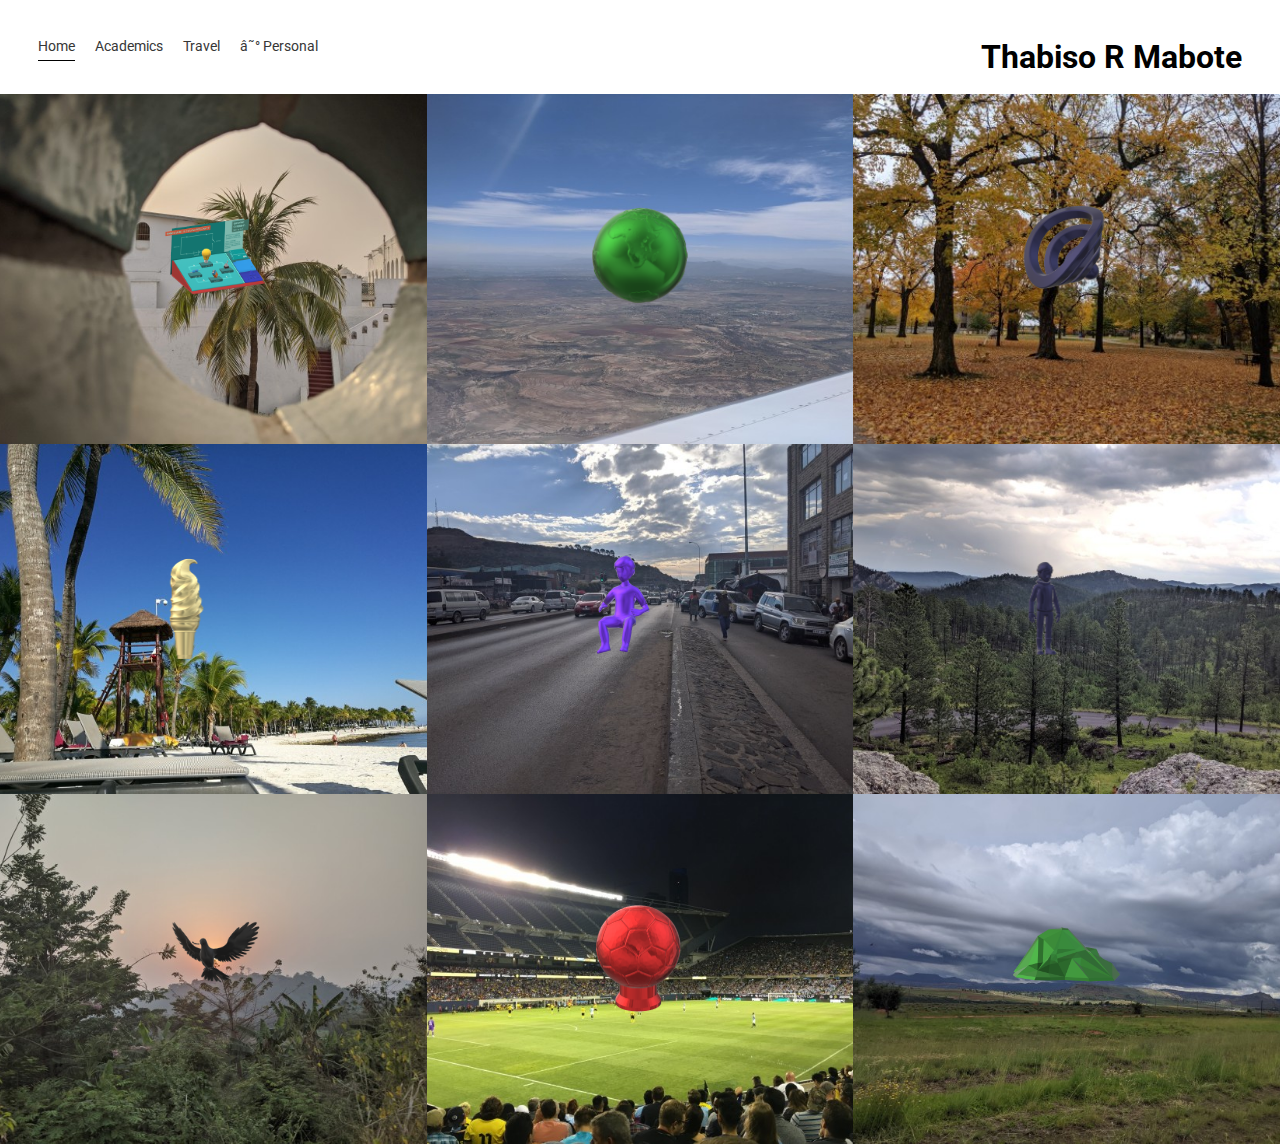
==== index.html @ 35459903 "Moved myscript file" ====
<!DOCTYPE html>
<html>
<head>
    <meta charset="UFT-8"/>
    <title>Home: Thabiso Mabote</title>
    <link href="https://fonts.googleapis.com/css2?family=Roboto&display=swap" rel="stylesheet">
    <link rel="stylesheet" href="styles.css">
</head>
<body>
    <div class="container">
        <div class="nav-wrapper">
            <div class="left-sider">
                <div class="nav-link-wrapper active-nav-link">
                    <a href="index.html">Home</a>
                </div>
                <div class="nav-link-wrapper">
                    <a href="portfolio/academics.html">Academics</a>
                </div>
                <div class="nav-link-wrapper">
                    <a href="portfolio/travel.html">Travel</a>
                </div>

                <div class="dropdown"> 
                    <div class="nav-link-wrapper">
                        <a href="#">☰ Personal</a>
                     </div>
                    <div class="dropdown-content">
                        <div class="nav-link-wrapper">
                            <a href="portfolio/contact.html">Networking Platforms</a>
                        </div>
                        <div class="nav-link-wrapper">
                            <a href="portfolio/about.html">About</a>
                        </div>
                    </div>
                </div>
            </div>

            <div class="right-sider">
                <div class="brander">
                    <div>Thabiso R Mabote</div>
                </div>
            </div>
        </div>
    </div>


    <div class="content-wrapper">
        <div class="portfolio-items-wrapper">
            <div class="portfolio-item-wrapper">
                <div class="portfolio-img-background" style="background-image: url(images/lithuto.jpg);"></div>
                <a href="portfolio/academics.html">
                <div class="img-text-wrapper">
                    <div class="logo-wrapper">
                        <img src="images/logos/Academics.png">
                    </div>
                    <div class="subtitle">
                        Academic Journey!
                    </div>
                </div>
                </a>
            </div>

            <div class="portfolio-item-wrapper">
                <div class="portfolio-img-background" style="background-image: url(images/maeto.jpg);"></div>
                <a href="portfolio/travel.html">
                <div class="img-text-wrapper">
                    <div class="logo-wrapper">
                        <img src="images/logos/Travel.png">
                    </div>
                    <div class="subtitle">
                        Map of Places Visited!
                    </div>
                </div>
                </a>
            </div>

            <div class="portfolio-item-wrapper">
                <div class="portfolio-img-background" style="background-image: url(images/marang-rang.jpg);"></div>
                <a href="portfolio/contact.html">
                <div class="img-text-wrapper">
                    <div class="logo-wrapper">
                            <img src="images/logos/Media.png">
                    </div>
                    <div class="subtitle">
                        Networking and Communication Platforms!
                    </div>
                </div>
                </a>
            </div>

            <div class="portfolio-item-wrapper">
                <div class="portfolio-img-background" style="background-image: url(images/lerato.jpg);"></div>
                <div class="img-text-wrapper">
                    <div class="logo-wrapper">
                        <img src="images/logos/Love.png">
                    </div>
                    <div class="subtitle">
                        Fun Times!
                    </div>
                </div>
            </div>

            <div class="portfolio-item-wrapper">
                <div class="portfolio-img-background" style="background-image: url(images/lapeng.jpg);"></div>
                <div class="img-text-wrapper">
                    <div class="logo-wrapper">
                        <img src="images/logos/Siblings_family.png">
                    </div>
                    <div class="subtitle">
                        Family Time!
                    </div>
                </div>
            </div>

            <div class="portfolio-item-wrapper">
                <div class="portfolio-img-background" style="background-image: url(images/bakhotsi.jpg);"></div>
                <div class="img-text-wrapper">
                    <div class="logo-wrapper">
                        <img src="images/logos/Friends.png">
                    </div>
                    <div class="subtitle">
                        Friends - Great Moments!
                    </div>
                </div>
            </div>

            <div class="portfolio-item-wrapper">
                <div class="portfolio-img-background" style="background-image: url(images/africa.jpg);"></div>
                <div class="img-text-wrapper">
                    <div class="logo-wrapper">
                        <img src="images/logos/Black.png">
                    </div>
                    <div class="subtitle">
                        Insights!
                    </div>
                </div>
            </div>

            <div class="portfolio-item-wrapper">
                <div class="portfolio-img-background" style="background-image: url(images/bolo.jpg);"></div>
                <div class="img-text-wrapper">
                    <div class="logo-wrapper">
                        <img src="images/logos/Soccer.png">
                    </div>
                    <div class="subtitle">
                        Football (a.k.a Soccer)!
                    </div>
                </div>
            </div>

            <div class="portfolio-item-wrapper">
                <div class="portfolio-img-background" style="background-image: url(images/haeso.jpg);"></div>
                <div class="img-text-wrapper">
                    <div class="logo-wrapper">
                        <img src="images/logos/Lesotho.png">
                    </div>
                    <div class="subtitle">
                        Lesotho!
                    </div>
                </div>
            </div>

        </div>
    </div>

</body>

<script src="myscript.js"></script>

</html>
---- styles.css ----
/* Master styles*/
body{
    font-family: "Roboto", sans-serif;
    margin: 0px;
}

.container{
    display: grid;
    grid-template-columns: 1fr;
}

/* Navigation styles*/
.nav-wrapper{
    display: flex;
    justify-content: space-between;
    padding: 38px;
    margin-bottom: -20px;
}

.left-sider{
    display: flex;
}

.nav-wrapper > .left-sider > div{
    margin-right: 20px;
    font-size: 0.9em;
    /*text-transform: uppercase;*/
}

.nav-wrapper > .right-sider > div{
    font-size: 2em;
    font-weight: bold;
}

.nav-link-wrapper{
    height: 22px;
    border-bottom: 1px solid transparent;
    transition: border-bottom 0.5s;
}

.nav-link-wrapper a{
    color: #363636;
    text-decoration: none;
    transition: color 0.5s;
}

.nav-link-wrapper:hover {
    border-bottom: 1px black;
}

.nav-link-wrapper a:hover {
    color: black;
}

.active-nav-link{
    border-bottom: 1px solid black;
}

.active-nav-link a{
    border-bottom: black !important;
}


.dropdown {
    position: relative;
    display: inline-block;
}
  
.dropdown-content {
    display: none;
    position: absolute;
    background-color: #f1f1f1;
    min-width: 200px;
    box-shadow: 0px 8px 16px 0px rgba(0,0,0,0.2);
    z-index: 1;
}
  
.dropdown-content a {
    color: black;
    padding: 7px 16px;
    text-decoration: none;
    display: block;
}

.dropdown-content >.nav-link-wrapper{
    height: 30px;
}  
.dropdown-content a:hover {background-color: #ddd;}
  
.dropdown:hover .dropdown-content {display: block;}


/* Portfolio styles */

.portfolio-items-wrapper{
    display: grid;
    grid-template-columns: 1fr 1fr 1fr;
}

.portfolio-item-wrapper{
    position: relative;
}

.portfolio-img-background{
    height: 350px;
    width: 100%;
    background-size: cover;
    background-position: center;
    background-repeat: no-repeat;
}

.img-text-wrapper{
    position: absolute;
    top: 0;
    display: flex;
    flex-direction: column;
    justify-content: center;
    align-items: center;
    height: 100%;
    text-align: center;
    padding-left: 100px;
    padding-right: 100px;
}

.logo-wrapper img{
    width: 50%;
    margin-bottom: 3px;
}

.img-text-wrapper .subtitle{
    transition: 1s;
    font-weight: 600;
    color: transparent;
}


.img-text-wrapper:hover .subtitle{
    font-weight: 600;
    color: white;
}

.img-darken{
    transition: 1s;
    filter: brightness(10%);
}

/*About page */
.two-column-wrapper{
    display: grid;
    grid-template-columns: 1fr 1fr;
}

.profile-image-wrapper img{
    width: 50%;
    margin-left: 100px;
    padding: 10px;
}

.profile-content-wrapper{
    display: flex;
    margin-right: 38px;
    margin-left: -100px;
}

.prof-cont-wrapper{
    word-break: break-all;
}


/*.profile-content-wrapper h1{
    color: blue;
}*/

/* contact page */

.cont-header h1{
    justify-content: center;
    align-items: center;
    text-align: center;
    color: black;
    font-size: 3em;
}

.cont-wrapper{
    padding: 38px;
}

.conts-link-wrapper{
    display: flex;
}

.conts-link-wrapper a:hover {
    color: darkblue;
}

/* contact page  */

.trav-header h1{
    justify-content: center;
    align-items: center;
    text-align: center;
    color: black;
    font-size: 2.5em;
}

.trav-wrapper {
    justify-content: center;
    align-items: center;
    padding: 38px;
}
.trav-wrapper > iframe{
    width: 100%;
}
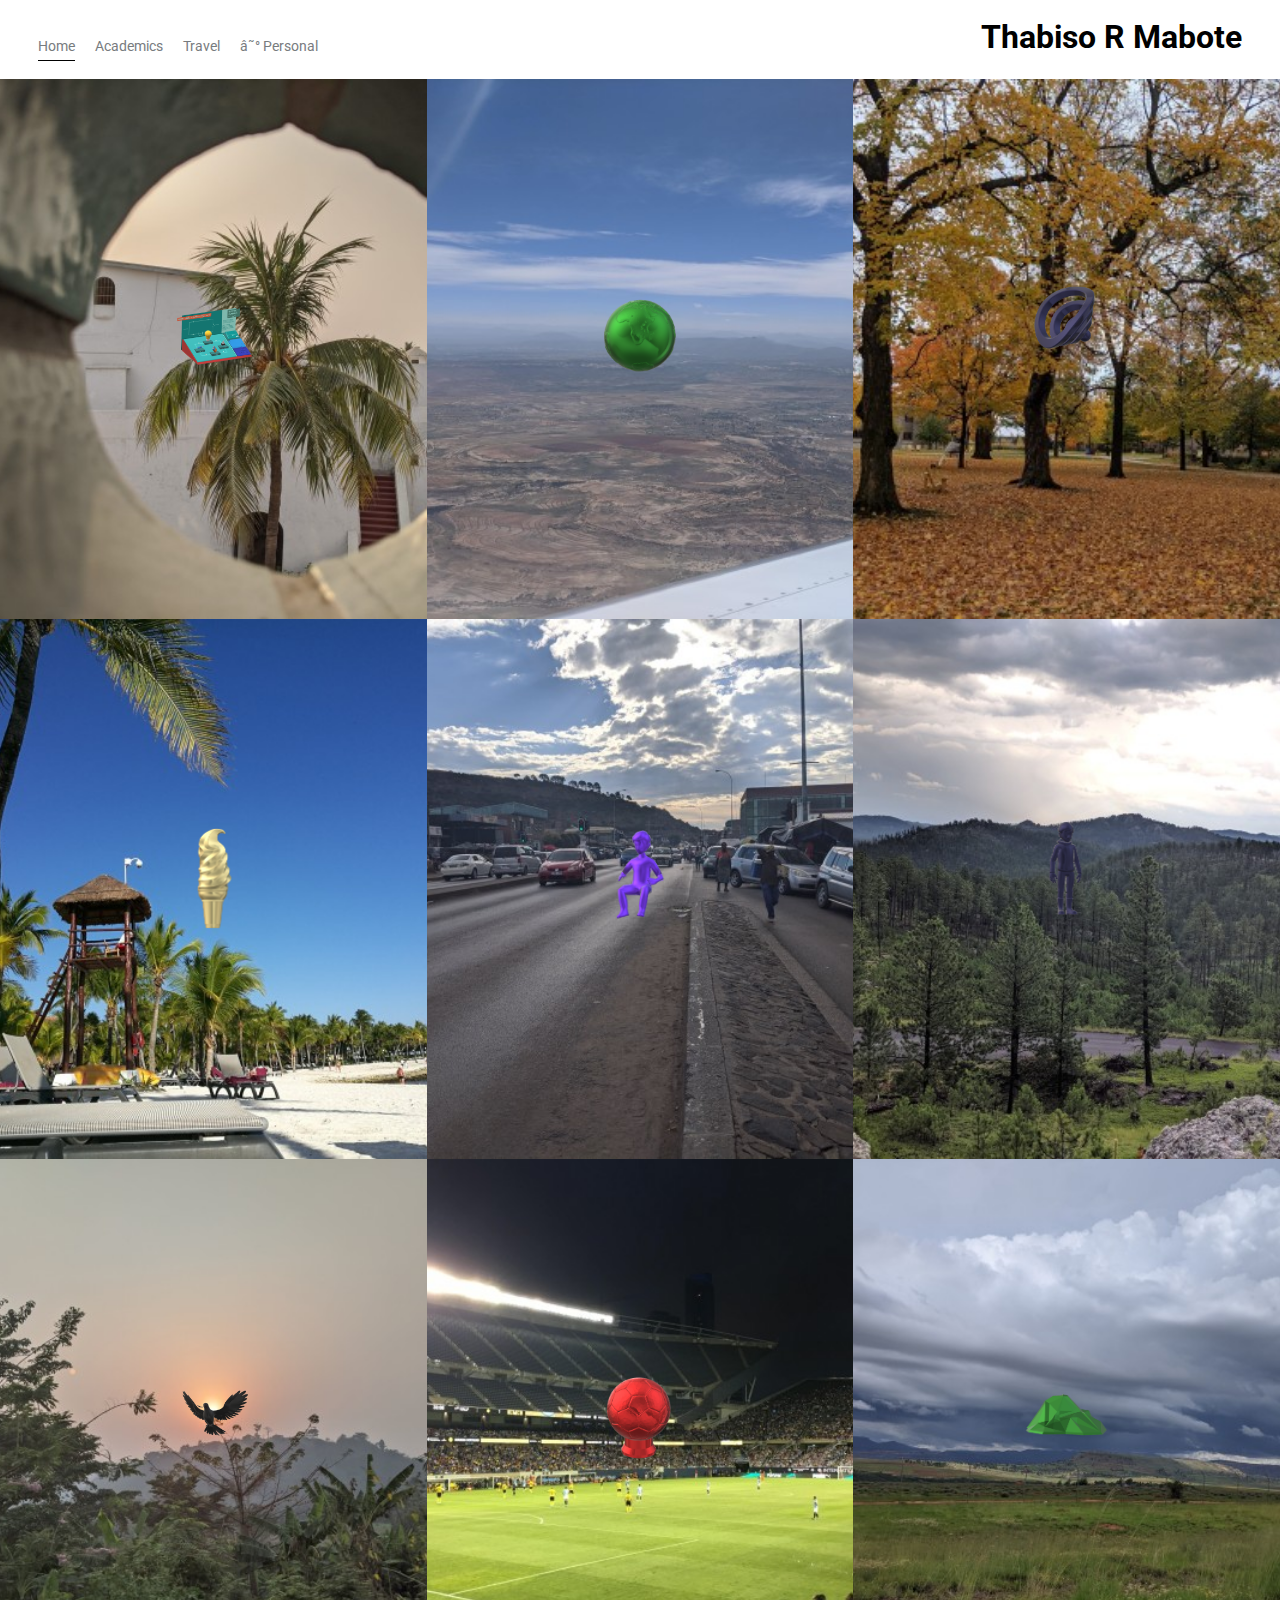
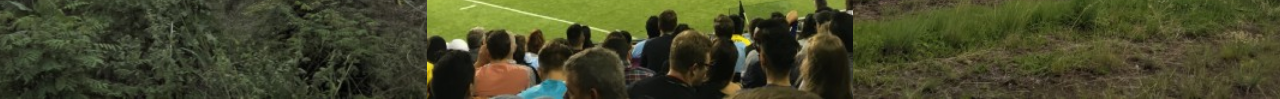
==== commit 92e231f2: "Updated mobile friendliness features" ====
--- a/index.html
+++ b/index.html
@@ -2,6 +2,7 @@
 <html>
 <head>
     <meta charset="UFT-8"/>
+    <meta name="viewport" content="width=device-width, initial-scale=1.0">
     <title>Home: Thabiso Mabote</title>
     <link href="https://fonts.googleapis.com/css2?family=Roboto&display=swap" rel="stylesheet">
     <link rel="stylesheet" href="styles.css">
@@ -9,27 +10,30 @@
 <body>
     <div class="container">
         <div class="nav-wrapper">
-            <div class="left-sider">
-                <div class="nav-link-wrapper active-nav-link">
-                    <a href="index.html">Home</a>
-                </div>
-                <div class="nav-link-wrapper">
-                    <a href="portfolio/academics.html">Academics</a>
-                </div>
-                <div class="nav-link-wrapper">
-                    <a href="portfolio/travel.html">Travel</a>
-                </div>
+            <div class="mob-nav-wrapper">
+                
+                <div class="left-sider">
+                    <div class="nav-link-wrapper active-nav-link">
+                        <a href="index.html">Home</a>
+                    </div>
+                    <div class="nav-link-wrapper">
+                        <a href="portfolio/academics.html">Academics</a>
+                    </div>
+                    <div class="nav-link-wrapper">
+                        <a href="portfolio/travel.html">Travel</a>
+                    </div>
 
-                <div class="dropdown"> 
-                    <div class="nav-link-wrapper">
-                        <a href="#">☰ Personal</a>
-                     </div>
-                    <div class="dropdown-content">
+                    <div class="dropdown"> 
                         <div class="nav-link-wrapper">
-                            <a href="portfolio/contact.html">Networking Platforms</a>
+                            <a href="#">☰ Personal</a>
                         </div>
-                        <div class="nav-link-wrapper">
-                            <a href="portfolio/about.html">About</a>
+                        <div class="dropdown-content">
+                            <div class="nav-link-wrapper">
+                                <a href="portfolio/contact.html">Networking Platforms</a>
+                            </div>
+                            <div class="nav-link-wrapper">
+                                <a href="portfolio/about.html">About</a>
+                            </div>
                         </div>
                     </div>
                 </div>
--- a/styles.css
+++ b/styles.css
@@ -15,13 +15,15 @@
     justify-content: space-between;
     padding: 38px;
     margin-bottom: -20px;
+    margin-top: -20px;
 }
 
 .left-sider{
     display: flex;
 }
 
-.nav-wrapper > .left-sider > div{
+.nav-wrapper > .mob-nav-wrapper > .left-sider > div{
+    margin-top: 20px;
     margin-right: 20px;
     font-size: 0.9em;
     /*text-transform: uppercase;*/
@@ -39,7 +41,7 @@
 }
 
 .nav-link-wrapper a{
-    color: #363636;
+    color: #777b7e;
     text-decoration: none;
     transition: color 0.5s;
 }
@@ -71,7 +73,7 @@
     position: absolute;
     background-color: #f1f1f1;
     min-width: 200px;
-    box-shadow: 0px 8px 16px 0px rgba(0,0,0,0.2);
+    box-shadow: 0px 8px 16px 0px gray;
     z-index: 1;
 }
   
@@ -102,7 +104,7 @@
 }
 
 .portfolio-img-background{
-    height: 350px;
+    height: 60vh;
     width: 100%;
     background-size: cover;
     background-position: center;
@@ -118,8 +120,8 @@
     align-items: center;
     height: 100%;
     text-align: center;
-    padding-left: 100px;
-    padding-right: 100px;
+    padding-left: 10vw;
+    padding-right: 10vw;
 }
 
 .logo-wrapper img{
@@ -144,22 +146,27 @@
     filter: brightness(10%);
 }
 
+
 /*About page */
 .two-column-wrapper{
     display: grid;
     grid-template-columns: 1fr 1fr;
 }
 
+.column-wrapper{
+    position: relative;
+}
+
 .profile-image-wrapper img{
-    width: 50%;
-    margin-left: 100px;
-    padding: 10px;
+    width: 60%;
+    margin-left: 2vw;
+    padding: 2%;
 }
 
 .profile-content-wrapper{
     display: flex;
-    margin-right: 38px;
-    margin-left: -100px;
+    margin-right: 2vw;
+    margin-left: -6vw;
 }
 
 .prof-cont-wrapper{
@@ -193,7 +200,7 @@
     color: darkblue;
 }
 
-/* contact page  */
+/* travel page  */
 
 .trav-header h1{
     justify-content: center;
@@ -211,3 +218,116 @@
 .trav-wrapper > iframe{
     width: 100%;
 }
+
+/*mobile display*/
+@media only screen and (max-width: 600px) {
+    /* Portfolio styles */
+    .portfolio-img-background{
+        height: 30vh;
+        width: 100%;
+        background-size: cover;
+        background-position: center;
+        background-repeat: no-repeat;
+    }
+    .img-text-wrapper{
+        position: absolute;
+        top: 0;
+        display: flex;
+        flex-direction: column;
+        justify-content: center;
+        align-items: center;
+        height: 100%;
+        text-align: center;
+        padding-left: 10vw;
+        padding-right: 10vw;
+    }
+
+    /* academics page  */
+    .video-res{
+        position: relative;
+        overflow: hidden;
+        height: 0;
+        padding-bottom: 56.25%;
+    
+    }
+
+    .video-res iframe{
+        left: 0;
+        top: 0;
+        height: 100%;
+        width: 100%;
+        position: absolute;
+    }
+
+    /* Navigation styles*/
+
+    .mob-nav-wrapper:before{
+        content: "☰"
+    }
+
+    .mob-nav-wrapper{
+        position: relative;
+        display: inline-block;
+    }
+
+    .left-sider {
+        display: none;
+        position: absolute;
+        background-color: #f1f1f1;
+        min-width: 120px;
+        box-shadow: 0px 8px 16px 0px gray;
+        z-index: 1;
+    }
+      
+    .left-sider a {
+        color: black;
+        padding: 7px 6px;
+        text-decoration: none;
+        display: block;
+        margin-top: -22px;
+        margin-right: -22px;
+    }
+    
+    .left-sider >.nav-link-wrapper{
+        height: 30px;
+    }  
+    .left-sider a:hover {background-color: #ddd;}
+      
+    .mob-nav-wrapper:hover .left-sider {display: block;}
+    
+    
+    
+    .dropdown {
+        position: relative;
+        display: inline-block;
+    }
+      
+    .dropdown-content {
+        display: none;
+        position: absolute;
+        background-color: #f1f1f1;
+        min-width: 160px;
+        box-shadow: 0px 8px 16px 0px gray;
+        z-index: 1;
+        left: 120px;
+        top: 0px;
+    }
+      
+    .dropdown-content a {
+        color: black;
+        padding: 6px 6px;
+        text-decoration: none;
+        display: block;
+        margin-top: 0;
+        margin-right: 0;
+    }
+    
+    .dropdown-content >.nav-link-wrapper{
+        height: 30px;
+    }  
+    .dropdown-content a:hover {background-color: #ddd;}
+      
+    .dropdown:hover .dropdown-content {display: block;}
+    
+}
+
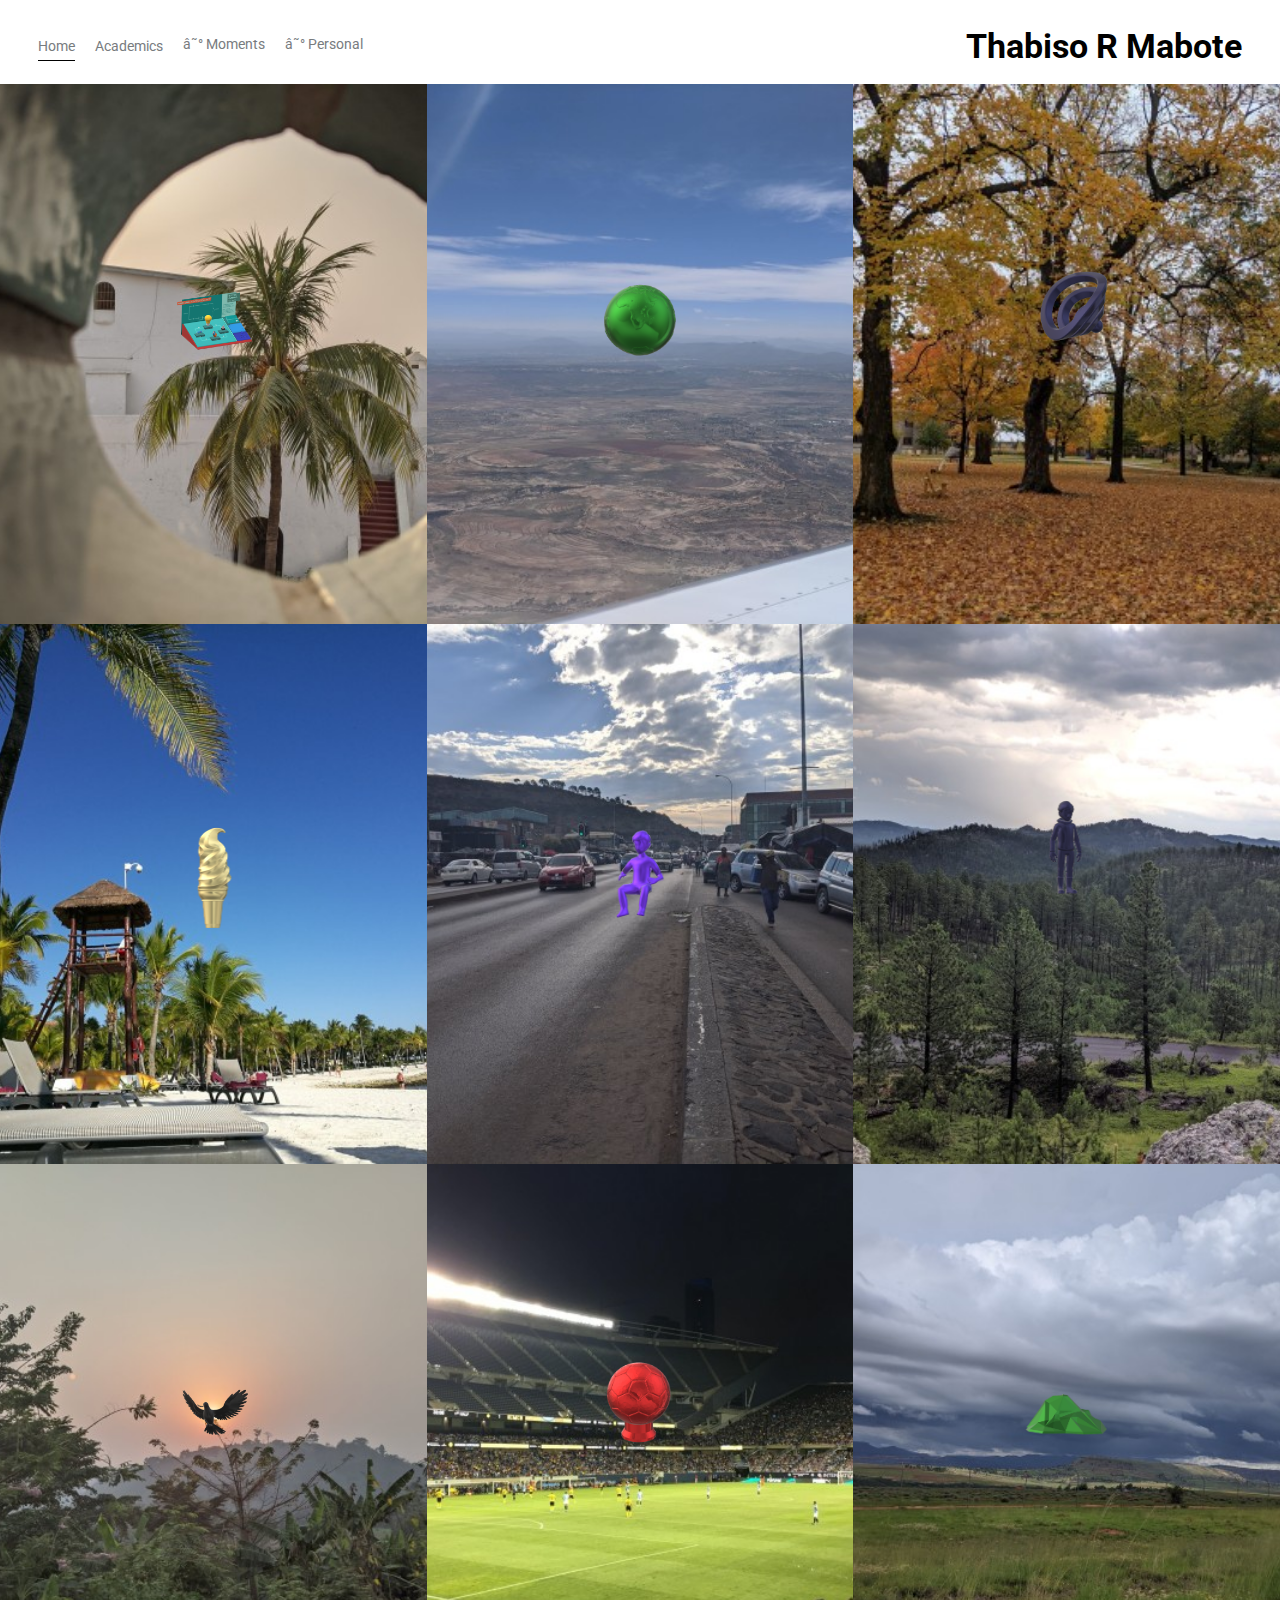
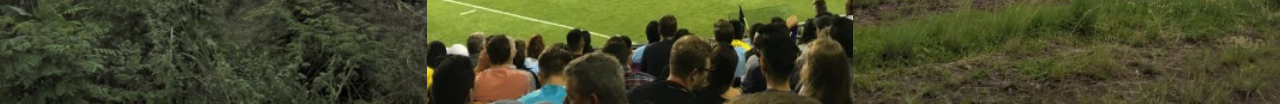
==== commit 9951994b: "Adding a fun times page" ====
--- a/index.html
+++ b/index.html
@@ -19,8 +19,18 @@
                     <div class="nav-link-wrapper">
                         <a href="portfolio/academics.html">Academics</a>
                     </div>
-                    <div class="nav-link-wrapper">
-                        <a href="portfolio/travel.html">Travel</a>
+                    <div class="dropdown"> 
+                        <div class="nav-link-wrapper">
+                            <a href="#">☰ Moments</a>
+                        </div>
+                        <div class="dropdown-content">
+                            <div class="nav-link-wrapper">
+                              <a href="portfolio/travel.html">Travel</a>
+                            </div>
+                            <div class="nav-link-wrapper">
+                              <a href="portfolio/love.html">Fun Times</a>
+                            </div>
+                        </div>
                     </div>
 
                     <div class="dropdown"> 
@@ -94,6 +104,7 @@
 
             <div class="portfolio-item-wrapper">
                 <div class="portfolio-img-background" style="background-image: url(images/lerato.jpg);"></div>
+                <a href="portfolio/love.html">
                 <div class="img-text-wrapper">
                     <div class="logo-wrapper">
                         <img src="images/logos/Love.png">
@@ -102,6 +113,7 @@
                         Fun Times!
                     </div>
                 </div>
+                </a>
             </div>
 
             <div class="portfolio-item-wrapper">
--- a/styles.css
+++ b/styles.css
@@ -29,8 +29,12 @@
     /*text-transform: uppercase;*/
 }
 
+.right-sider{
+    margin-top: 1vh;
+}
+
 .nav-wrapper > .right-sider > div{
-    font-size: 2em;
+    font-size: 2.1em;
     font-weight: bold;
 }
 
@@ -83,6 +87,11 @@
     text-decoration: none;
     display: block;
 }
+
+.dropdown >.nav-link-wrapper > a{
+    position: relative;
+    top: -2px;
+}  
 
 .dropdown-content >.nav-link-wrapper{
     height: 30px;
@@ -132,12 +141,14 @@
 .img-text-wrapper .subtitle{
     transition: 1s;
     font-weight: 600;
+    font-size: 2vw;
     color: transparent;
 }
 
 
 .img-text-wrapper:hover .subtitle{
     font-weight: 600;
+    font-size: 2vw;
     color: white;
 }
 
@@ -185,7 +196,8 @@
     align-items: center;
     text-align: center;
     color: black;
-    font-size: 3em;
+    font-size: 2.7em;
+    background-color: #f0f8ff;
 }
 
 .cont-wrapper{
@@ -201,14 +213,6 @@
 }
 
 /* travel page  */
-
-.trav-header h1{
-    justify-content: center;
-    align-items: center;
-    text-align: center;
-    color: black;
-    font-size: 2.5em;
-}
 
 .trav-wrapper {
     justify-content: center;
@@ -219,9 +223,119 @@
     width: 100%;
 }
 
+
+/*love page*/
+
+.theSlides {display: none}
+.theDescriptions {display: none}
+.theSlides > img {vertical-align: middle; width:60vh;}
+.pic-wrapper{
+    display: grid;
+    grid-template-columns: 1fr 1fr;
+}
+
+.slideshow-wrapper {
+  position: relative;
+  margin: auto;
+  height: 85vh;
+  width: 70vh;
+}
+
+.slideshow-wrapper>div { 
+    position: absolute; 
+    top: 2vh; 
+    left: 1vw; 
+    right: 1vw; 
+    /*margin-left: 3vw;*/
+}
+
+.prev, .next {
+  cursor: pointer;
+  position: absolute;
+  top: 50%;
+  width: auto;
+  padding: 3vh;
+  margin-top: -20px;
+  color: black;
+  font-weight: bold;
+  font-size: 20px;
+  transition: 0.6s ease;
+  border-radius: 0 3px 3px 0;
+  user-select: none;
+  margin-right: 0vw;
+  margin-left: -2.5vw;
+}
+
+.next {
+  right: 0;
+  border-radius: 3px 0 0 3px;
+}
+
+.prev:hover, .next:hover {
+  background-color: rgb(190, 160, 160);
+}
+
+.pic-text {
+  color: white;
+  font-size: 15px;
+  padding: 8px 12px;
+  position: absolute;
+  bottom: 0;
+  width: 100%;
+  text-align: left;
+}
+
+.numbertext {
+  color: white;
+  font-size: 12px;
+  padding: 8px 12px;
+  position: absolute;
+  top: 0;
+}
+
+.theDescriptions > p {
+    font-size: 24px;
+}
+
+.dot {
+  cursor: pointer;
+  height: 15px;
+  width: 15px;
+  margin: 0 3px;
+  background-color: rgb(200, 200, 200);
+  border-radius: 50%;
+  display: inline-block;
+  transition: background-color 0.6s ease;
+}
+
+.active, .dot:hover {
+  background-color: #717171;
+}
+
+.fade {
+  -webkit-animation-name: fade;
+  -webkit-animation-duration: 1.5s;
+  animation-name: fade;
+  animation-duration: 1.5s;
+}
+
+@-webkit-keyframes fade {
+  from {opacity: .4} 
+  to {opacity: 1}
+}
+
+@keyframes fade {
+  from {opacity: .4} 
+  to {opacity: 1}
+}
+
+
+
 /*mobile display*/
 @media only screen and (max-width: 600px) {
     /* Portfolio styles */
+
+
     .portfolio-img-background{
         height: 30vh;
         width: 100%;
@@ -262,36 +376,41 @@
     /* Navigation styles*/
 
     .mob-nav-wrapper:before{
-        content: "☰"
+        content: "☰";
     }
 
     .mob-nav-wrapper{
         position: relative;
         display: inline-block;
+        top: 20px;
     }
 
     .left-sider {
         display: none;
         position: absolute;
         background-color: #f1f1f1;
-        min-width: 120px;
+        min-width: 110px;
         box-shadow: 0px 8px 16px 0px gray;
         z-index: 1;
-    }
-      
-    .left-sider a {
+        top: 30px;
+    }
+    
+    .left-sider  a{
+        padding: 3px 6px;
+        position: relative;
+        bottom: 3px;
+    }
+
+    .left-sider > .nav-link-wrapper> a and .left-sider > .dropdown > .nav-link-wrapper> a {
         color: black;
-        padding: 7px 6px;
         text-decoration: none;
         display: block;
-        margin-top: -22px;
-        margin-right: -22px;
-    }
-    
-    .left-sider >.nav-link-wrapper{
-        height: 30px;
+    }
+    
+    .left-sider >.nav-link-wrapper {
+        height: auto;
     }  
-    .left-sider a:hover {background-color: #ddd;}
+    .left-sider a:hover {background-color: #ddd; }
       
     .mob-nav-wrapper:hover .left-sider {display: block;}
     
@@ -309,8 +428,8 @@
         min-width: 160px;
         box-shadow: 0px 8px 16px 0px gray;
         z-index: 1;
-        left: 120px;
-        top: 0px;
+        left: 85px;
+        top: -4px;
     }
       
     .dropdown-content a {
@@ -328,6 +447,13 @@
     .dropdown-content a:hover {background-color: #ddd;}
       
     .dropdown:hover .dropdown-content {display: block;}
-    
-}
-
+
+    /*love page*/
+    .prev, .next,.pic-text, .theDescriptions > p {font-size: 12px}
+    
+    .slideshow-wrapper>div { 
+        margin-left: 3.5vw;
+    }
+    
+}
+
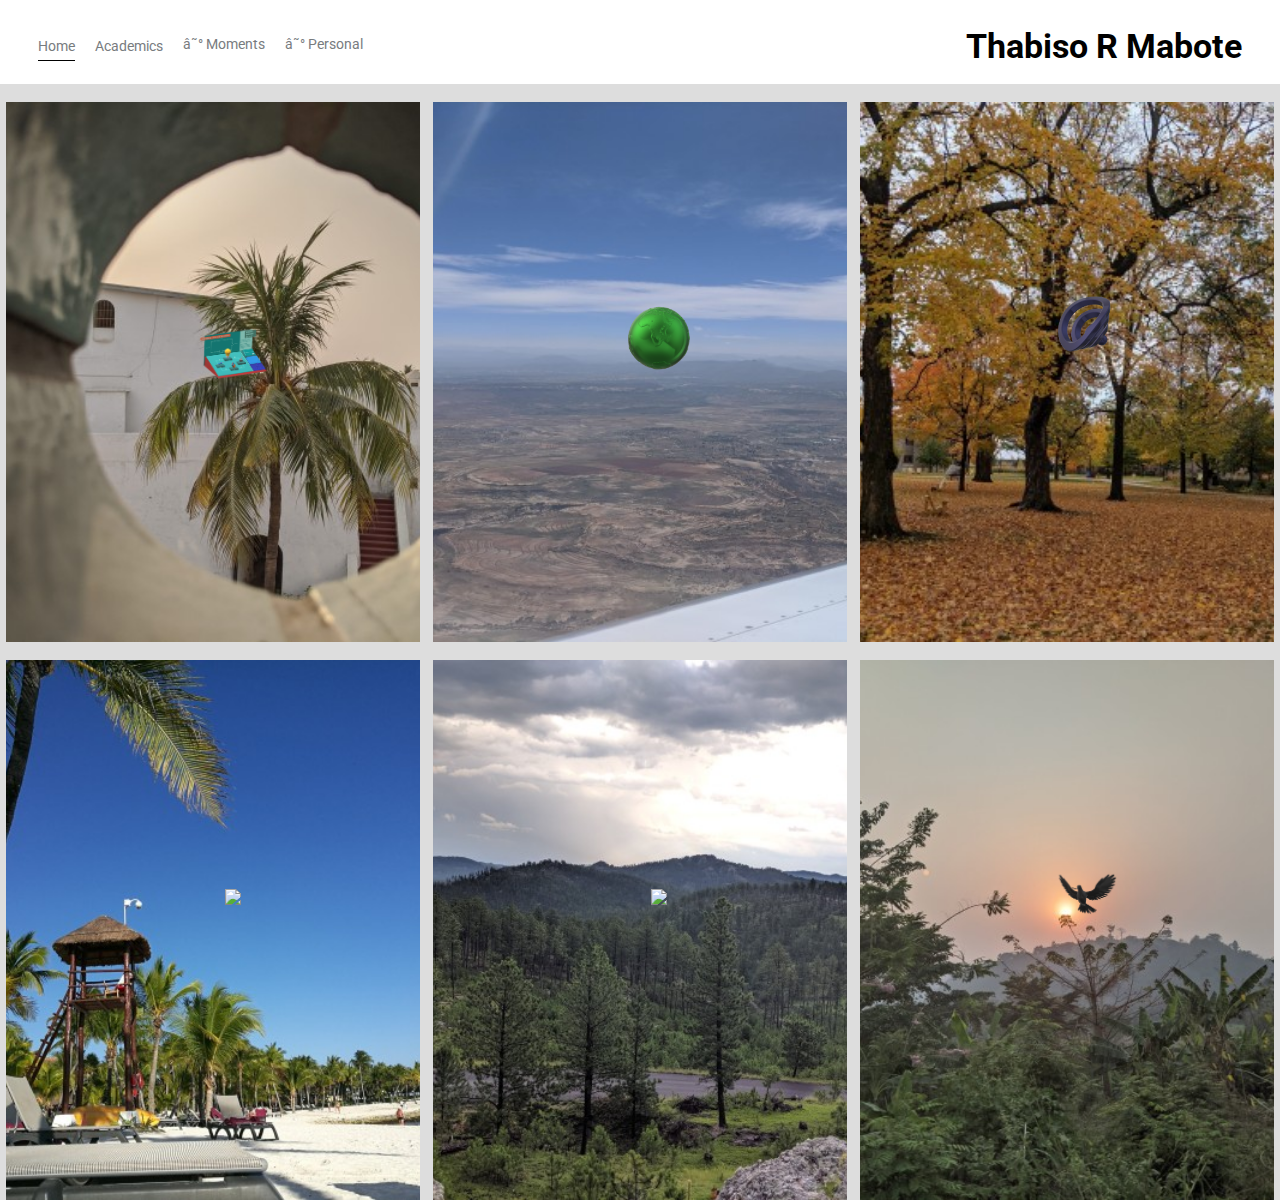
==== commit 24d8a7c6: "Condensed home page portfolio grids from 9 to 6" ====
--- a/index.html
+++ b/index.html
@@ -107,35 +107,23 @@
                 <a href="portfolio/love.html">
                 <div class="img-text-wrapper">
                     <div class="logo-wrapper">
-                        <img src="images/logos/Love.png">
+                        <img src="images/logos/Love_Soccer.png">
                     </div>
                     <div class="subtitle">
-                        Fun Times!
+                        Fun Times and Soccer!
                     </div>
                 </div>
                 </a>
             </div>
 
             <div class="portfolio-item-wrapper">
-                <div class="portfolio-img-background" style="background-image: url(images/lapeng.jpg);"></div>
-                <div class="img-text-wrapper">
-                    <div class="logo-wrapper">
-                        <img src="images/logos/Siblings_family.png">
-                    </div>
-                    <div class="subtitle">
-                        Family Time!
-                    </div>
-                </div>
-            </div>
-
-            <div class="portfolio-item-wrapper">
                 <div class="portfolio-img-background" style="background-image: url(images/bakhotsi.jpg);"></div>
                 <div class="img-text-wrapper">
                     <div class="logo-wrapper">
-                        <img src="images/logos/Friends.png">
+                        <img src="images/logos/Family_Friends.png">
                     </div>
                     <div class="subtitle">
-                        Friends - Great Moments!
+                        Family and Friends - Great Moments!
                     </div>
                 </div>
             </div>
@@ -147,31 +135,7 @@
                         <img src="images/logos/Black.png">
                     </div>
                     <div class="subtitle">
-                        Insights!
-                    </div>
-                </div>
-            </div>
-
-            <div class="portfolio-item-wrapper">
-                <div class="portfolio-img-background" style="background-image: url(images/bolo.jpg);"></div>
-                <div class="img-text-wrapper">
-                    <div class="logo-wrapper">
-                        <img src="images/logos/Soccer.png">
-                    </div>
-                    <div class="subtitle">
-                        Football (a.k.a Soccer)!
-                    </div>
-                </div>
-            </div>
-
-            <div class="portfolio-item-wrapper">
-                <div class="portfolio-img-background" style="background-image: url(images/haeso.jpg);"></div>
-                <div class="img-text-wrapper">
-                    <div class="logo-wrapper">
-                        <img src="images/logos/Lesotho.png">
-                    </div>
-                    <div class="subtitle">
-                        Lesotho!
+                        Insights and Lesotho!
                     </div>
                 </div>
             </div>
--- a/styles.css
+++ b/styles.css
@@ -106,15 +106,18 @@
 .portfolio-items-wrapper{
     display: grid;
     grid-template-columns: 1fr 1fr 1fr;
+    background-color: #ddd;
 }
 
 .portfolio-item-wrapper{
     position: relative;
+    margin-top: 2vh;
+    margin-left: .5vw;
+    margin-right: .5vw;
 }
 
 .portfolio-img-background{
     height: 60vh;
-    width: 100%;
     background-size: cover;
     background-position: center;
     background-repeat: no-repeat;
@@ -129,12 +132,13 @@
     align-items: center;
     height: 100%;
     text-align: center;
-    padding-left: 10vw;
-    padding-right: 10vw;
+    padding-left: 5vw;
+    padding-right: 5vw;
+    margin-left: 3vw;
 }
 
 .logo-wrapper img{
-    width: 50%;
+    width: 30%;
     margin-bottom: 3px;
 }
 
@@ -227,18 +231,28 @@
 /*love page*/
 
 .theSlides {display: none}
-.theDescriptions {display: none}
-.theSlides > img {vertical-align: middle; width:60vh;}
+.theDescriptions {display: none;}
+.theSlides > img {vertical-align: middle; width:27vw;}
+.theDescriptions>p {
+    font-size: 1.5vw; 
+    text-align:center;
+    padding: 2vw;
+    margin-left: -6vw; 
+    margin-top: 18vh;
+}
+
+
 .pic-wrapper{
     display: grid;
-    grid-template-columns: 1fr 1fr;
+    grid-template-columns: repeat( 2, minmax(15.6vh, 1fr) );
 }
 
 .slideshow-wrapper {
   position: relative;
   margin: auto;
   height: 85vh;
-  width: 70vh;
+  width: 35vw;
+  left: 3vw; 
 }
 
 .slideshow-wrapper>div { 
@@ -246,7 +260,6 @@
     top: 2vh; 
     left: 1vw; 
     right: 1vw; 
-    /*margin-left: 3vw;*/
 }
 
 .prev, .next {
@@ -255,14 +268,14 @@
   top: 50%;
   width: auto;
   padding: 3vh;
-  margin-top: -20px;
+  margin-top: -20vh;
   color: black;
   font-weight: bold;
-  font-size: 20px;
+  font-size: 1.2vw;
   transition: 0.6s ease;
   border-radius: 0 3px 3px 0;
   user-select: none;
-  margin-right: 0vw;
+  margin-right: 3.5vw;
   margin-left: -2.5vw;
 }
 
@@ -277,7 +290,7 @@
 
 .pic-text {
   color: white;
-  font-size: 15px;
+  font-size: 1.2vw;
   padding: 8px 12px;
   position: absolute;
   bottom: 0;
@@ -293,14 +306,10 @@
   top: 0;
 }
 
-.theDescriptions > p {
-    font-size: 24px;
-}
-
 .dot {
   cursor: pointer;
-  height: 15px;
-  width: 15px;
+  height: /*1.7vh;*/2.5vh;
+  width: /*0.8vw;*/1.2vw;
   margin: 0 3px;
   background-color: rgb(200, 200, 200);
   border-radius: 50%;
@@ -333,27 +342,38 @@
 
 /*mobile display*/
 @media only screen and (max-width: 600px) {
+    /*Navigation styles*/
+    .right-sider{
+        margin-right: -3vw;
+    }
+
     /* Portfolio styles */
-
-
-    .portfolio-img-background{
-        height: 30vh;
-        width: 100%;
-        background-size: cover;
-        background-position: center;
-        background-repeat: no-repeat;
-    }
+    .portfolio-items-wrapper{
+        width: 120vw;
+    }
+
+    .portfolio-item-wrapper{
+        margin-top: 3vh;
+        margin-left: 1vw;
+        margin-right: 1vw;
+    }
+
     .img-text-wrapper{
-        position: absolute;
-        top: 0;
-        display: flex;
-        flex-direction: column;
-        justify-content: center;
-        align-items: center;
-        height: 100%;
-        text-align: center;
-        padding-left: 10vw;
-        padding-right: 10vw;
+        padding-left: 1vw;
+        padding-right: 1vw;
+        margin-left: 0vw;
+    }
+    
+    .logo-wrapper img{
+        width: 60%;
+    }
+
+    .img-text-wrapper .subtitle{
+        font-size: 5vw;
+    }
+
+    .img-text-wrapper:hover .subtitle{
+        font-size: 5vw;
     }
 
     /* academics page  */
@@ -449,11 +469,55 @@
     .dropdown:hover .dropdown-content {display: block;}
 
     /*love page*/
-    .prev, .next,.pic-text, .theDescriptions > p {font-size: 12px}
-    
+    .prev, .next{font-size: 12px}
+
+    .theDescriptions>p {
+        font-size: 4vw;
+        padding: 3vw;
+        text-align:center;
+        margin-left: 0vw; 
+        margin-top: -2vh;
+    }
+
+    .theSlides > img {vertical-align: middle; width:70vw;}
+
+    .contents-wrapper{
+        height: 90vh;
+    }
+
+    .pic-wrapper{
+        display: flex;
+        flex-direction: column;
+    }
+
+    .slideshow-wrapper {
+        position: relative;
+        margin: auto;
+        height: 60vh;
+        width: 70vw;
+        left: 0vw; 
+    }
+
     .slideshow-wrapper>div { 
-        margin-left: 3.5vw;
-    }
-    
-}
-
+        position: absolute; 
+        top: 2vh; 
+        left: 0vw; 
+        right: 0vw; 
+    }
+
+    .prev, .next {
+        margin-top: -10vh;
+        margin-right: -14vw;
+        margin-left: -14vw;
+    }
+
+    .pic-text {
+        font-size: 3vw;
+    }
+
+    .dot {
+        height: /*0.5vh;*/0.7vh;
+        width: /*0.8vw;*/1.2vw;
+    }
+}
+
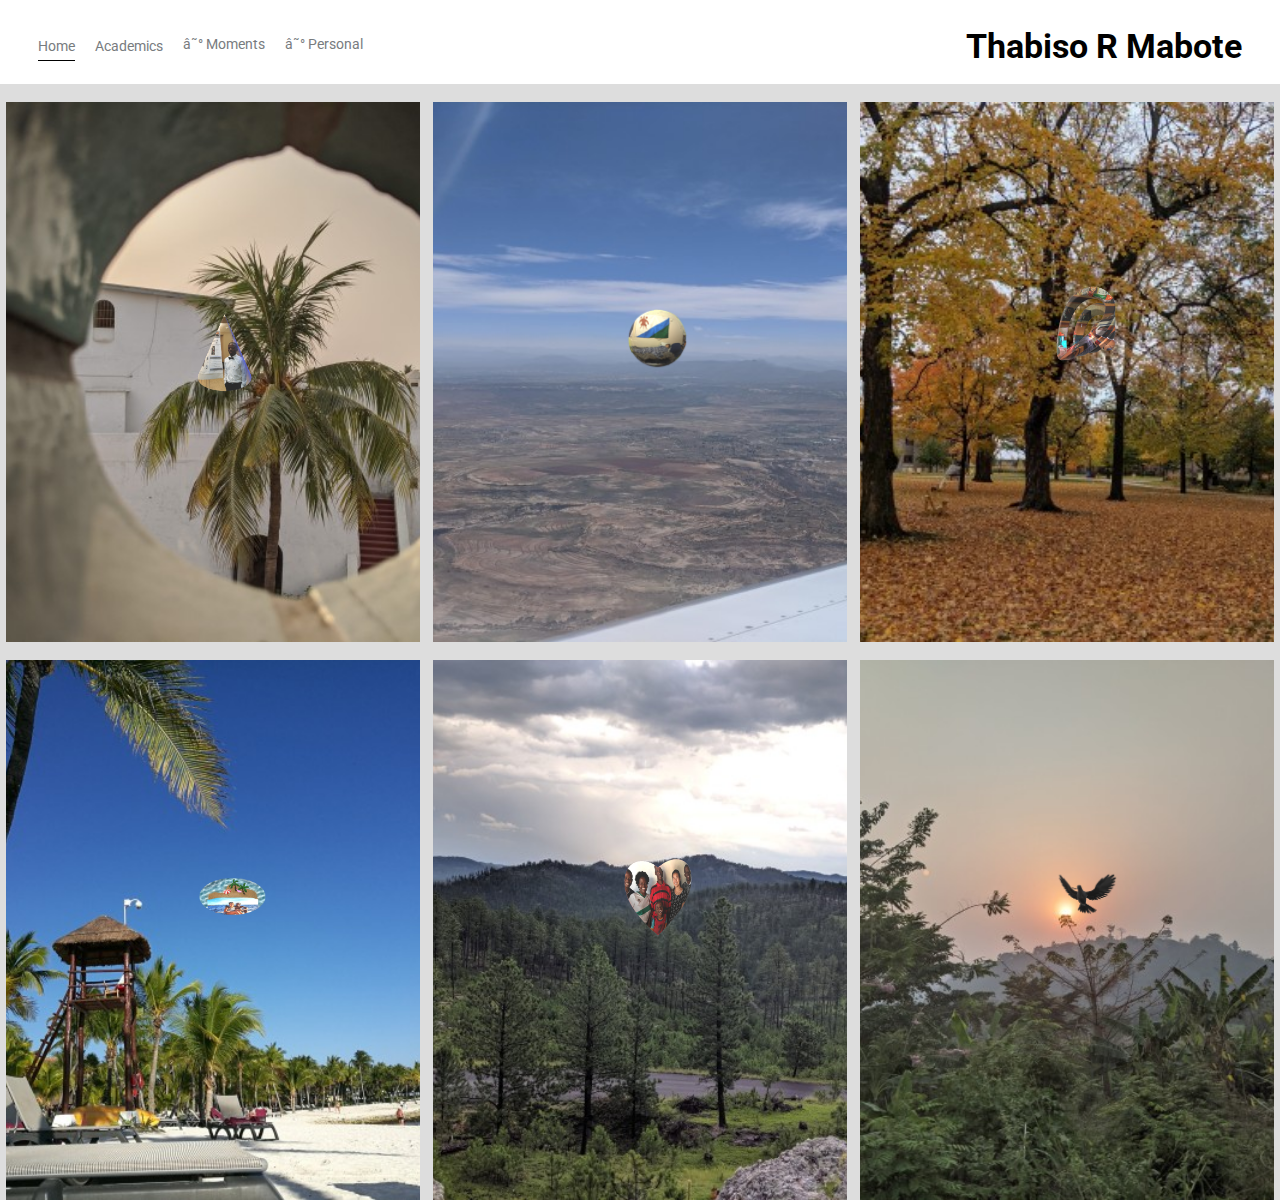
==== commit 53fac93d: "adding a family and friends page" ====
--- a/index.html
+++ b/index.html
@@ -28,7 +28,10 @@
                               <a href="portfolio/travel.html">Travel</a>
                             </div>
                             <div class="nav-link-wrapper">
-                              <a href="portfolio/love.html">Fun Times</a>
+                                <a href="portfolio/family.html">Family and Friends</a>
+                            </div>
+                            <div class="nav-link-wrapper">
+                              <a href="portfolio/love.html">Fun Times and Soccer</a>
                             </div>
                         </div>
                     </div>
@@ -118,6 +121,7 @@
 
             <div class="portfolio-item-wrapper">
                 <div class="portfolio-img-background" style="background-image: url(images/bakhotsi.jpg);"></div>
+                <a href="portfolio/family.html">
                 <div class="img-text-wrapper">
                     <div class="logo-wrapper">
                         <img src="images/logos/Family_Friends.png">
@@ -126,6 +130,7 @@
                         Family and Friends - Great Moments!
                     </div>
                 </div>
+                </a>
             </div>
 
             <div class="portfolio-item-wrapper">
--- a/styles.css
+++ b/styles.css
@@ -232,19 +232,23 @@
 
 .theSlides {display: none}
 .theDescriptions {display: none;}
-.theSlides > img {vertical-align: middle; width:27vw;}
+.theSlides > img {vertical-align: middle; width:28vw;}
 .theDescriptions>p {
     font-size: 1.5vw; 
     text-align:center;
-    padding: 2vw;
-    margin-left: -6vw; 
-    margin-top: 18vh;
-}
-
+    padding: 2vw;  
+    position: relative;
+    bottom: 5vh;
+}
+
+.love-wrapper{
+    display: grid;
+    grid-template-columns: 1fr 1fr;
+}
 
 .pic-wrapper{
-    display: grid;
-    grid-template-columns: repeat( 2, minmax(15.6vh, 1fr) );
+    display: flex;
+    flex-direction: column;
 }
 
 .slideshow-wrapper {
@@ -268,15 +272,15 @@
   top: 50%;
   width: auto;
   padding: 3vh;
-  margin-top: -20vh;
+  margin-top: -10vh;
   color: black;
   font-weight: bold;
   font-size: 1.2vw;
   transition: 0.6s ease;
   border-radius: 0 3px 3px 0;
   user-select: none;
-  margin-right: 3.5vw;
-  margin-left: -2.5vw;
+  margin-right: 1.5vw;
+  margin-left: -3.5vw;
 }
 
 .next {
@@ -315,6 +319,8 @@
   border-radius: 50%;
   display: inline-block;
   transition: background-color 0.6s ease;
+  position: relative;
+  bottom: 15vh;
 }
 
 .active, .dot:hover {
@@ -338,6 +344,144 @@
   to {opacity: 1}
 }
 
+/*soccer page*/
+
+.vl{
+    position: absolute;
+    border-left: 3px solid #333;
+    height: 135vh;
+}
+
+hr.hl{
+    border: 0px solid transparent;
+}
+
+.footballer{
+    margin-top: -2vh;
+}
+
+
+.footballer>.slideshow-wrapper>div { 
+    position: relative; 
+    top: 2vh; 
+    left: -2vw; 
+    right: 1vw; 
+}
+
+.theslideshower{
+    margin-left: 3vw;
+}
+
+.row{
+    margin-left: 1vw;
+}
+  
+.aSlide {
+    display: none;
+}
+  
+.aSlide> img{
+    vertical-align: middle; 
+    width:27vw;
+}
+
+.column> img{
+    vertical-align: middle;
+    height: 9vh;
+}
+
+.cursor {
+    cursor: pointer;
+}
+
+.caption-container {
+    text-align: center;
+    background-color: #222;
+    padding: 2px 16px;
+    color: white;
+    font-size: 1.5vw;
+}
+
+.row:after {
+    content: "";
+    display: table;
+    clear: both;
+}
+
+.column {
+    float: left;
+    width: 16.66%;
+    padding: .8vw;
+}
+
+.minipic {
+    opacity: 0.6;
+}
+
+.activ,
+.minipic:hover {
+    opacity: 1;
+}
+
+/* faimly page*/
+.love-wrapper{
+    display: grid;
+    grid-template-columns: 1fr 1fr;
+}
+
+.moments-header {
+    text-align: center;
+    padding: 3.2vh;
+}
+
+.moments-column {
+    float: left;
+    width: 10%;
+    padding: .8vw;
+}
+
+.moments-column img{
+    opacity: 0.8; 
+    cursor: pointer; 
+    height: 8vh;
+    position: relative;
+    top: 1.4vh;
+}
+
+.moments-column img:hover{
+    opacity: 1;
+}
+
+.moments-row:after{
+    content: "";
+    display: table;
+    clear: both;
+}
+
+.moments-container{
+    position: relative;
+    display: none;
+    margin: auto;
+    width: 40vw;
+    margin-left: 1vw;
+}
+
+#imgtext, #imgtext2 {
+    position: absolute;
+    bottom: 2.7vh;
+    left: 1.2vh;
+    color: white;
+    font-size: 20px;
+}
+
+.closebtn, .closebtn2 {
+    position: absolute;
+    top: 10px;
+    right: 15px;
+    color: white;
+    font-size: 35px;
+    cursor: pointer;
+}
 
 
 /*mobile display*/
@@ -476,16 +620,18 @@
         padding: 3vw;
         text-align:center;
         margin-left: 0vw; 
-        margin-top: -2vh;
-    }
-
-    .theSlides > img {vertical-align: middle; width:70vw;}
+        margin-top: -.5vh;
+        margin-bottom: -3vh;
+    }
+
+    .theSlides > img, .aSlide> img {vertical-align: middle; width:70vw;}
 
     .contents-wrapper{
         height: 90vh;
-    }
-
-    .pic-wrapper{
+        margin-left: 3vw;
+    }
+
+    .love-wrapper{
         display: flex;
         flex-direction: column;
     }
@@ -518,6 +664,68 @@
     .dot {
         height: /*0.5vh;*/0.7vh;
         width: /*0.8vw;*/1.2vw;
-    }
-}
-
+        position: relative;
+        bottom: 0vh;
+    }
+
+    /*soccer page*/
+
+    .footballer{
+        height: 90vh;
+        margin-left: 5vw;
+    }
+
+    .footballer> h3{
+        margin-left: -5vw;
+    }
+
+    .vl{
+        position: absolute;
+        border-left: 0;
+        height: 0;
+    }
+
+    hr.hl{
+        border: 1px solid #333;
+        margin-left: -5vw;
+    }
+
+    .slideshow-wrapper{
+        margin-left: 12vw;
+    }
+    
+    .column> img{
+        height: 4.5vh;
+        margin-left:1vw;
+    }
+
+    .theslideshower,.row{
+        margin-left: 0;
+    }
+
+    .caption-container {
+        font-size: 4vw;
+    }
+
+    /* family page */
+    .moments-wrapper{
+        height: 100vh;
+    }
+    .moments-column img{
+        opacity: 0.8; 
+        cursor: pointer; 
+        height: 4vh;
+        position: relative;
+        top: 1.4vh;
+    }
+
+    .moments-container{
+        position: relative;
+        display: none;
+        width: 95vw;
+        top: 2vh;
+        margin-left: 2vw;
+    }
+    
+}
+
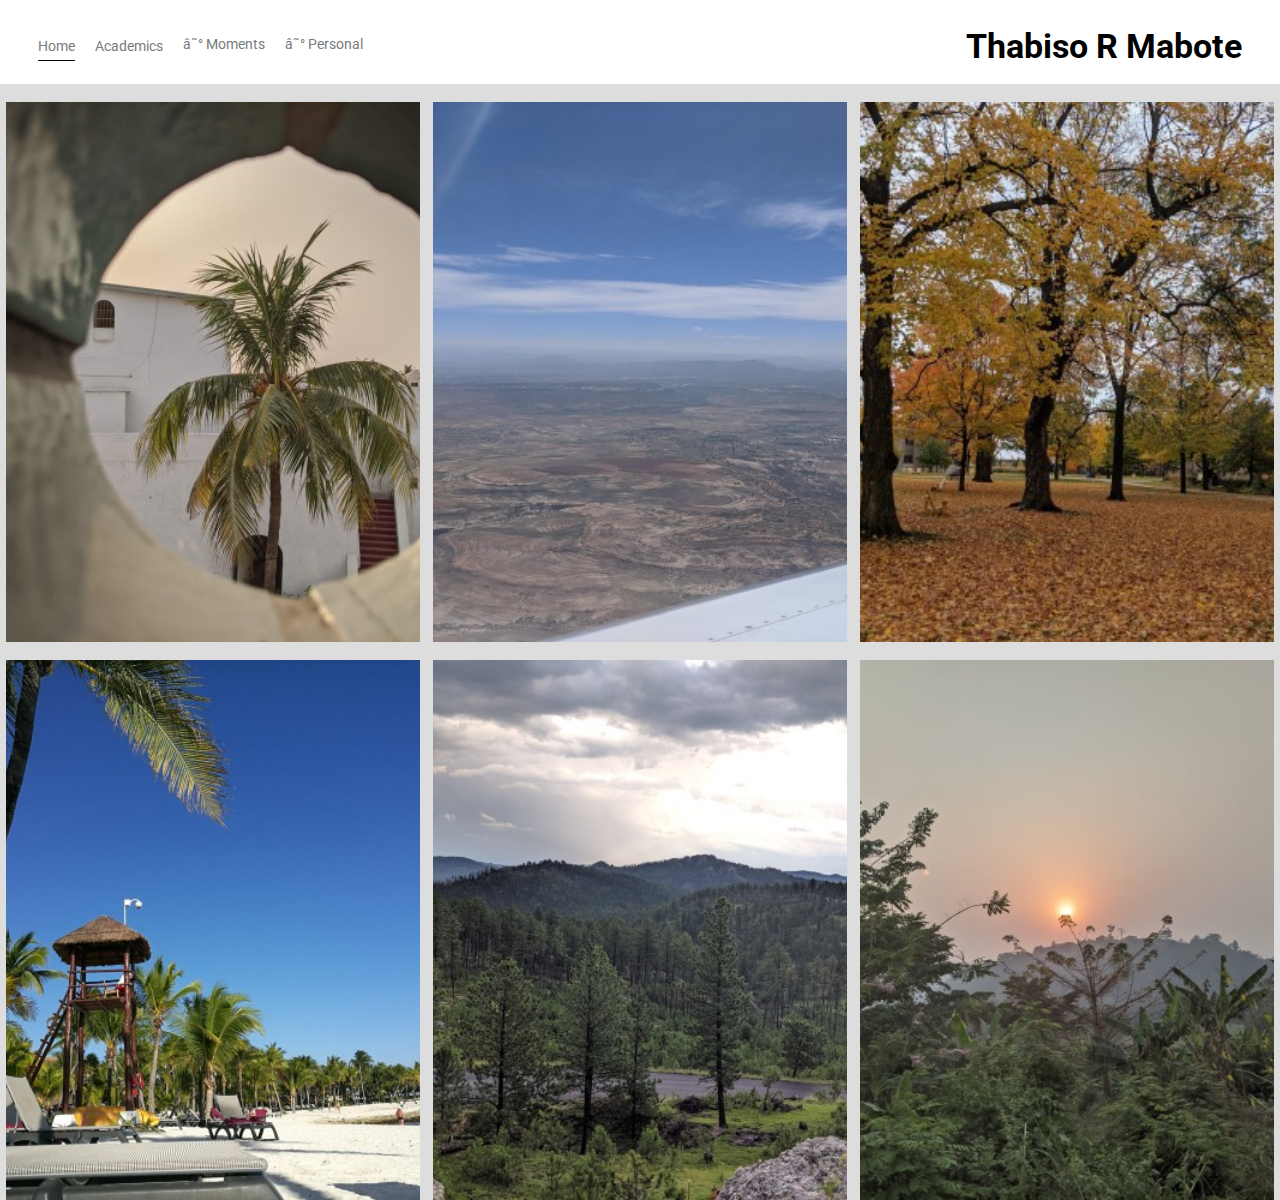
==== commit 106e46ea: "Updating the navigation and adding a nav bar to the broken Insights and Lesotho page" ====
--- a/index.html
+++ b/index.html
@@ -25,13 +25,13 @@
                         </div>
                         <div class="dropdown-content">
                             <div class="nav-link-wrapper">
-                              <a href="portfolio/travel.html">Travel</a>
-                            </div>
-                            <div class="nav-link-wrapper">
                                 <a href="portfolio/family.html">Family and Friends</a>
                             </div>
                             <div class="nav-link-wrapper">
                               <a href="portfolio/love.html">Fun Times and Soccer</a>
+                            </div>
+                            <div class="nav-link-wrapper">
+                              <a href="portfolio/travel.html">Travel</a>
                             </div>
                         </div>
                     </div>
@@ -42,10 +42,13 @@
                         </div>
                         <div class="dropdown-content">
                             <div class="nav-link-wrapper">
+                                <a href="portfolio/about.html">About</a>
+                            </div>
+                            <div class="nav-link-wrapper">
                                 <a href="portfolio/contact.html">Networking Platforms</a>
                             </div>
                             <div class="nav-link-wrapper">
-                                <a href="portfolio/about.html">About</a>
+                                <a href="portfolio/lesotho.html">Insights and Lesotho</a>
                             </div>
                         </div>
                     </div>
--- a/styles.css
+++ b/styles.css
@@ -140,6 +140,14 @@
 .logo-wrapper img{
     width: 30%;
     margin-bottom: 3px;
+}
+
+.img-text-wrapper .logo-wrapper{
+    opacity: 0;
+}
+
+.img-text-wrapper:hover .logo-wrapper{
+    opacity: 1;
 }
 
 .img-text-wrapper .subtitle{
@@ -349,7 +357,7 @@
 .vl{
     position: absolute;
     border-left: 3px solid #333;
-    height: 135vh;
+    height: 165vh;
 }
 
 hr.hl{
@@ -438,6 +446,7 @@
     float: left;
     width: 10%;
     padding: .8vw;
+    margin: .3vw;
 }
 
 .moments-column img{
@@ -510,6 +519,10 @@
     
     .logo-wrapper img{
         width: 60%;
+    }
+
+    .img-text-wrapper .logo-wrapper{
+        opacity: 1;
     }
 
     .img-text-wrapper .subtitle{
